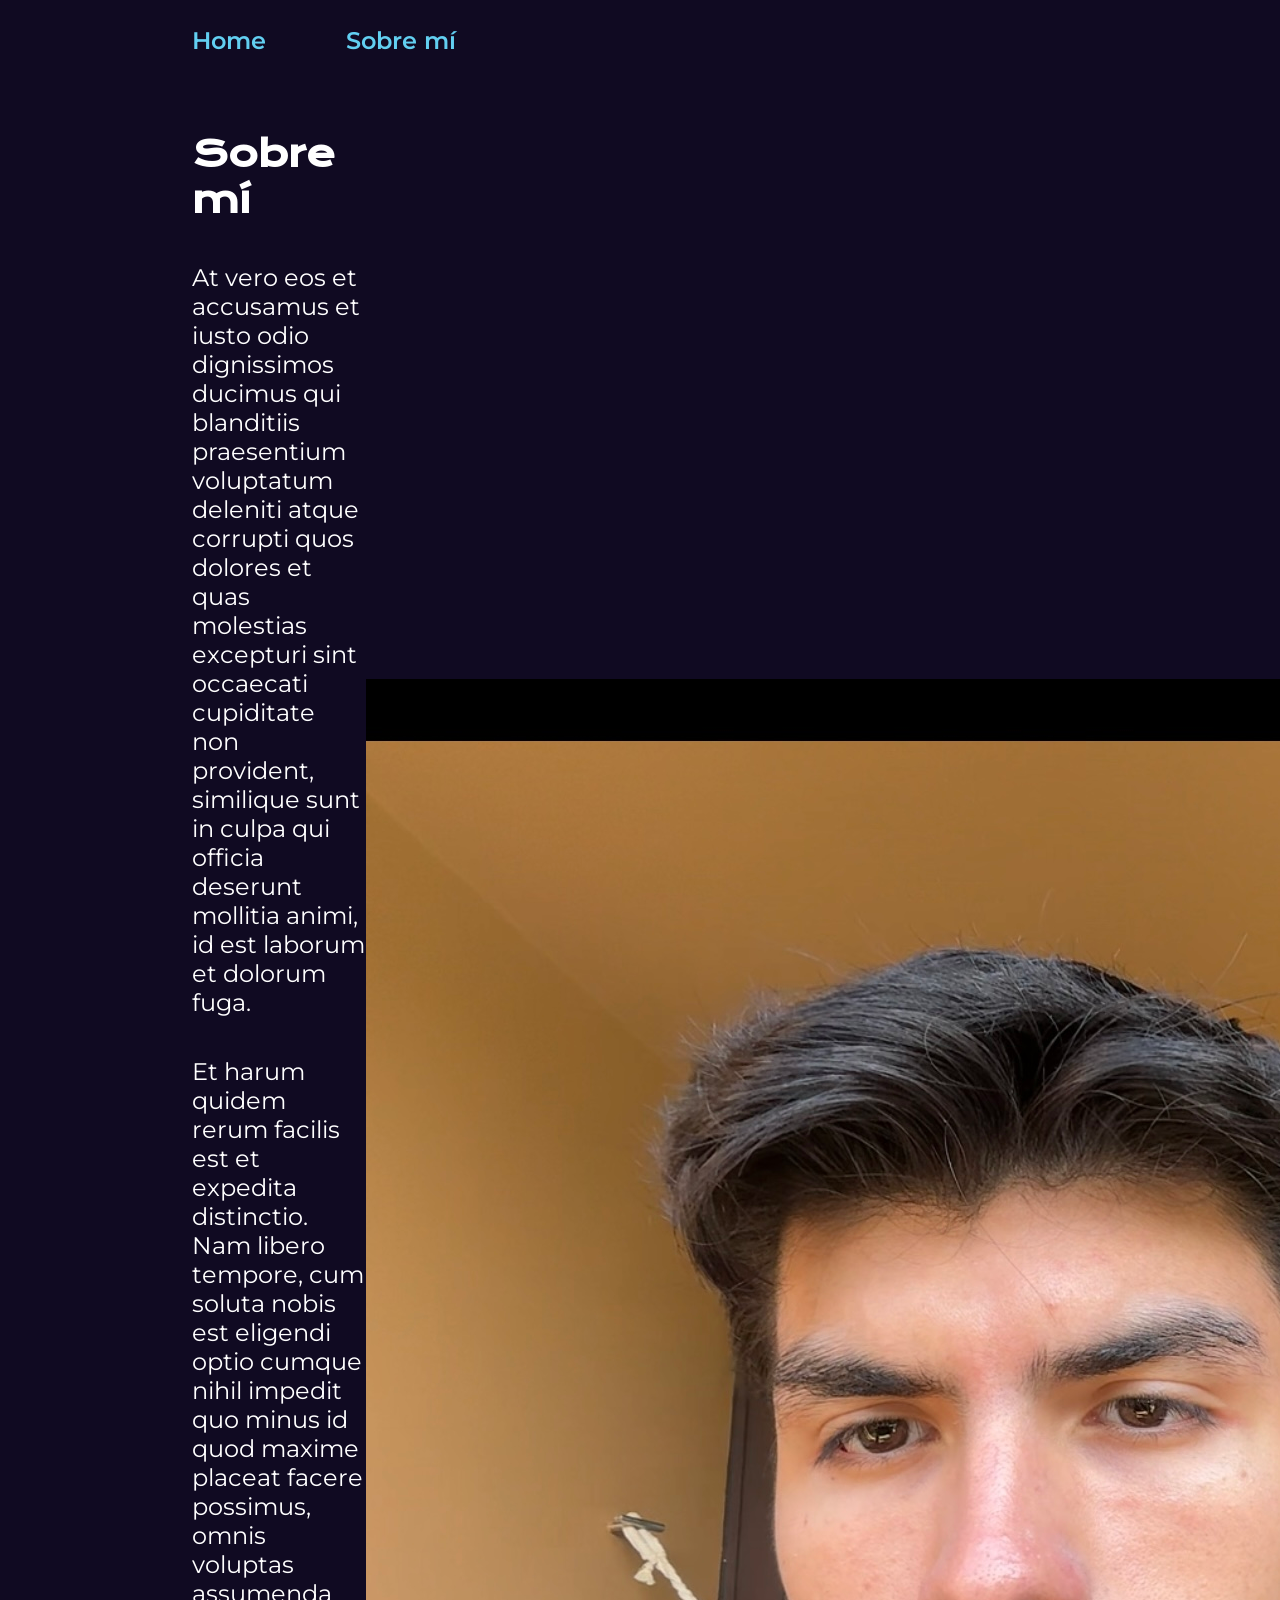
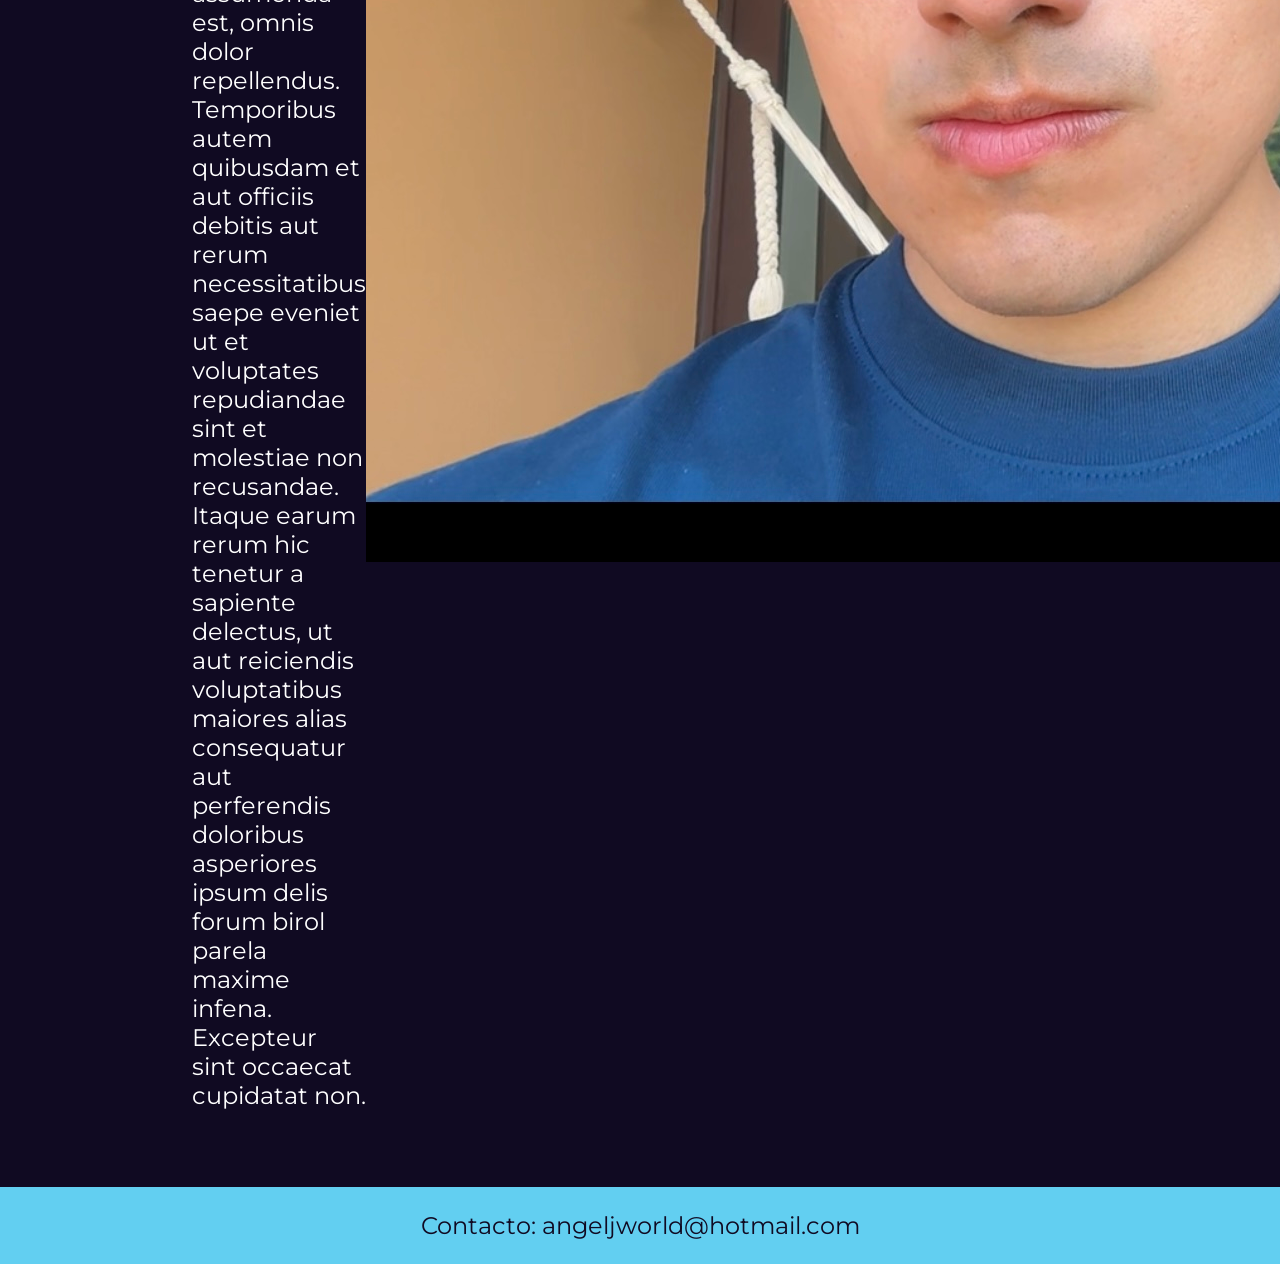
==== about.html @ 2558fb0d "Creación de página sobre mi, cambios de agrupaciones" ====
<!DOCTYPE html>
<html lang="es-mx">
<head>
    <meta charset="UTF-8">
    <meta name="viewport" content="width=device-width, initial-scale=1.0">
    <title>Sobre mí</title>
    <link rel="stylesheet" href="./styles/style.css">
</head>
<body>
    <header class = "header">
        <nav class = "header__menu">
            <a class = "header__menu__link" href = "index.html">Home</a>
            <a class = "header__menu__link" href = "about.html">Sobre mí</a>
        </nav>
    </header>
    <main class = "presentacion">
        <section class = "presentacion_contenido">
            <h1 class = "presentacion_contenido_titulo">Sobre mí</h1>
            <p class = "presentacion_contenido_texto">At vero eos et accusamus et iusto odio dignissimos ducimus qui blanditiis praesentium voluptatum 
            deleniti atque corrupti quos dolores et quas molestias excepturi sint occaecati cupiditate non provident, 
            similique sunt in culpa qui officia deserunt mollitia animi, id est laborum et dolorum fuga.</p>
            <p class = "presentacion_contenido_texto">Et harum quidem rerum facilis est et expedita distinctio. Nam libero tempore, cum soluta nobis est 
            eligendi optio cumque nihil impedit quo minus id quod maxime placeat facere possimus, omnis voluptas 
            assumenda est, omnis dolor repellendus. Temporibus autem quibusdam et aut officiis debitis aut rerum 
            necessitatibus saepe eveniet ut et voluptates repudiandae sint et molestiae non recusandae. Itaque earum 
            rerum hic tenetur a sapiente delectus, ut aut reiciendis voluptatibus maiores alias consequatur aut perferendis 
            doloribus asperiores ipsum delis forum birol parela maxime infena. Excepteur sint occaecat cupidatat non.</p>
        </section>
        <img Class = "fotoTony" src = "./assets/AngelAntonioTorres_Foto.jpg" alt="Tony Torres. Cabello oscuro y cejas abundantes, tez morena clara">

    </main>
    <footer class = "footer">
        <p>Contacto: angeljworld@hotmail.com</p>
    </footer>
</body>
</html>
---- styles/style.css ----
@import url('https://fonts.googleapis.com/css2?family=Krona+One&family=Montserrat:ital,wght@0,100..900;1,100..900&display=swap');

*{
    padding: 0;
    margin: 0;
}

body {
    box-sizing: border-box;
    background-color: rgb(16, 10, 34);
    color: white;
}

.header{
    padding: 2% 0% 0% 15%;
}

.header__menu{
    display: flex;
    gap: 80px;
}

.header__menu__link{
    font-family:"Montserrat", sans-serif ;
    font-size: 24px;
    font-weight: 600;
    color: rgb(98, 207, 241);
    text-decoration: none;
}

.presentacion {
    display: flex;
    align-items: center;
    justify-content: space-between;
    padding: 6% 15%;
}

.presentacion_contenido{
    width: 615px;
    display: flex;
    flex-direction: column;
    gap: 40px;
}

.presentacion_contenido_titulo{
    font-size: 36px;
    font-family: "Krona One", sans-serif;
}

.texto-destacado{
    color: rgb(98, 207, 241);
}

.presentacion_contenido_subtitulo {
    font-size: 12px;
    font-family: "Krona One", sans-serif;
}

.presentacion_contenido_subtitulo:hover {
    border: 2px solid rgb(88, 74, 212);
    font-size:14px;
}

.presentacion_contenido_texto{
    font-size: 24px;
    font-family: "Montserrat", sans-serif;
}

.presentacion__enlaces{
    display: flex;
    justify-content: space-between;
    flex-direction: column;
    align-items: center;
    gap: 32px;
}

.presentacion__enlaces__subtitulo{
    font-family:"Krona One", sans-serif;
    font-size:24px;
    font-weight:400;
}

.presentacion__enlaces__link{
    width: 378px;
    text-align: center;
    padding: 21.5px, 0;
    border-radius: 8px;
    font-size: 24px;
    font-family: "Montserrat", sans-serif;
    font-weight: 600;
    text-decoration: none;
    color: #F6F6F6;
    border: 2px solid rgb(98, 207, 241);
    display: flex;
    justify-content: center;
    gap: 10px;
}

.presentacion__enlaces__link:hover {
    background-color: #272727;
    border: 2px solid rgb(88, 74, 212);
    cursor: pointer;
}

.footer{
    background-color: rgb(98, 207, 241);
    padding: 24px;
    color:rgb(16, 10, 34);
    text-align: center;
    font-family: "Montserrat", sans-serif;
    font-size: 24px;
    font-weight: 400;
}
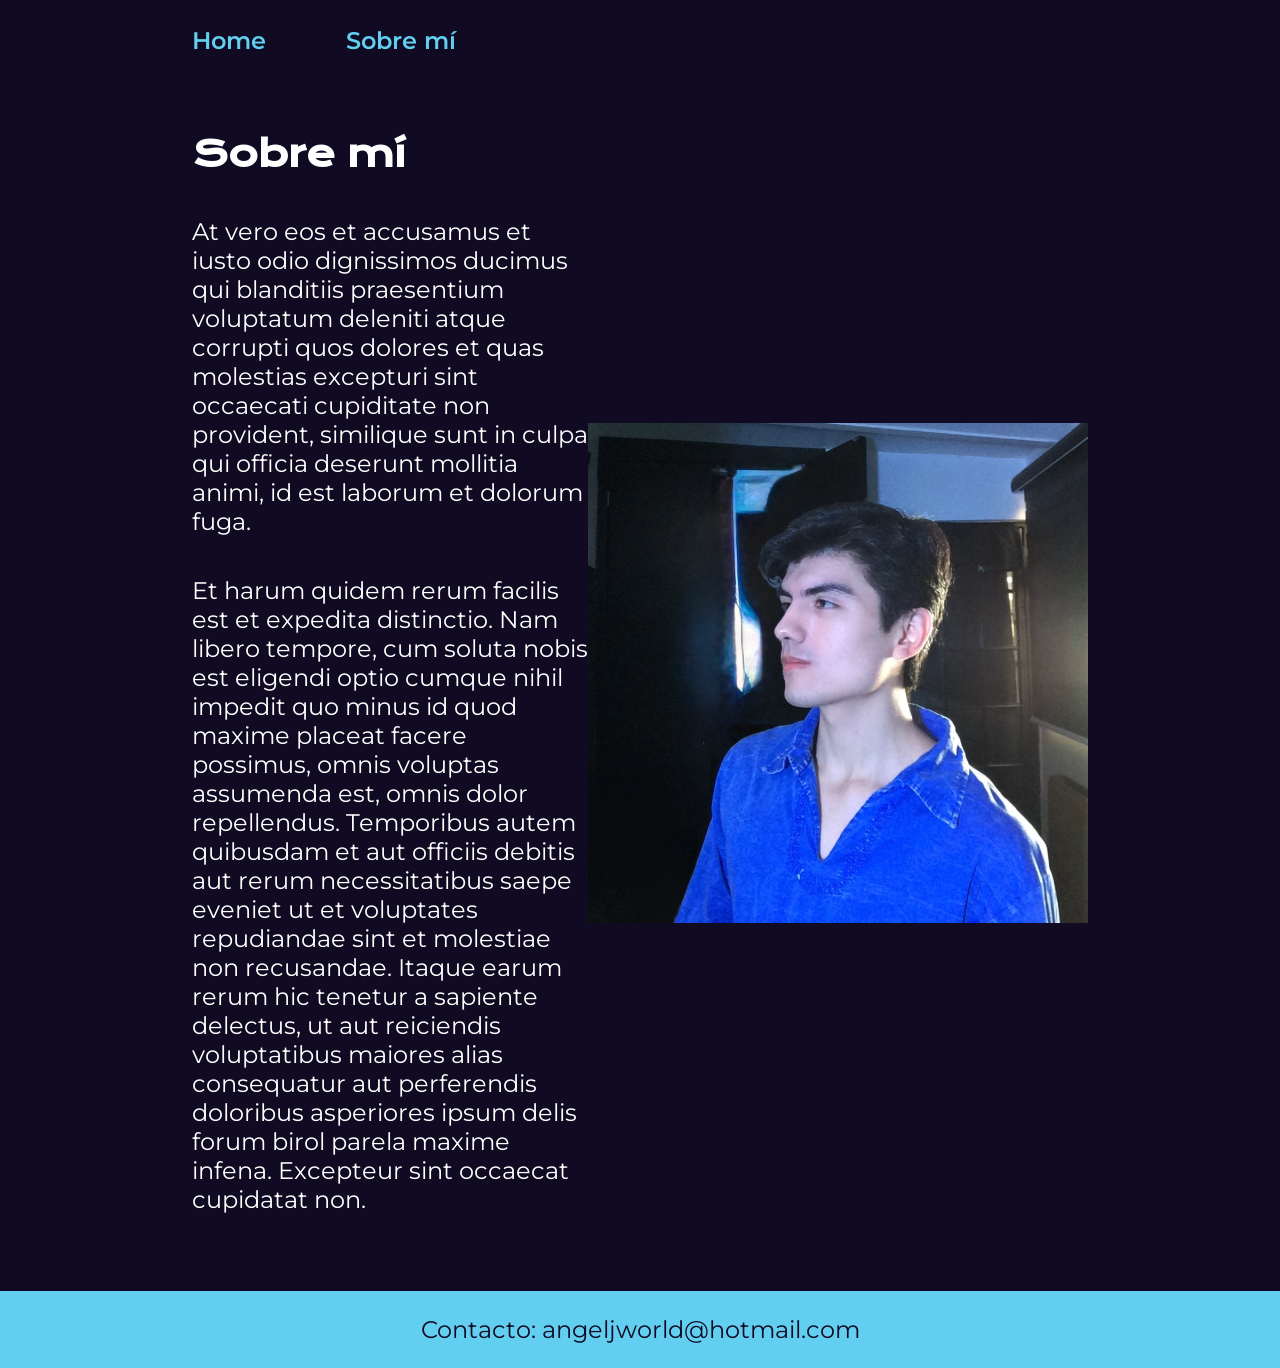
==== commit 9da8ee4d: "Cambio de foto" ====
--- a/about.html
+++ b/about.html
@@ -26,7 +26,7 @@
             rerum hic tenetur a sapiente delectus, ut aut reiciendis voluptatibus maiores alias consequatur aut perferendis 
             doloribus asperiores ipsum delis forum birol parela maxime infena. Excepteur sint occaecat cupidatat non.</p>
         </section>
-        <img Class = "fotoTony" src = "./assets/AngelAntonioTorres_Foto.jpg" alt="Tony Torres. Cabello oscuro y cejas abundantes, tez morena clara">
+        <img Class = "fotoTony" src = "./assets/FotoAngelTT.JPG" alt="Tony Torres. Cabello oscuro y cejas abundantes, tez morena clara">
 
     </main>
     <footer class = "footer">
